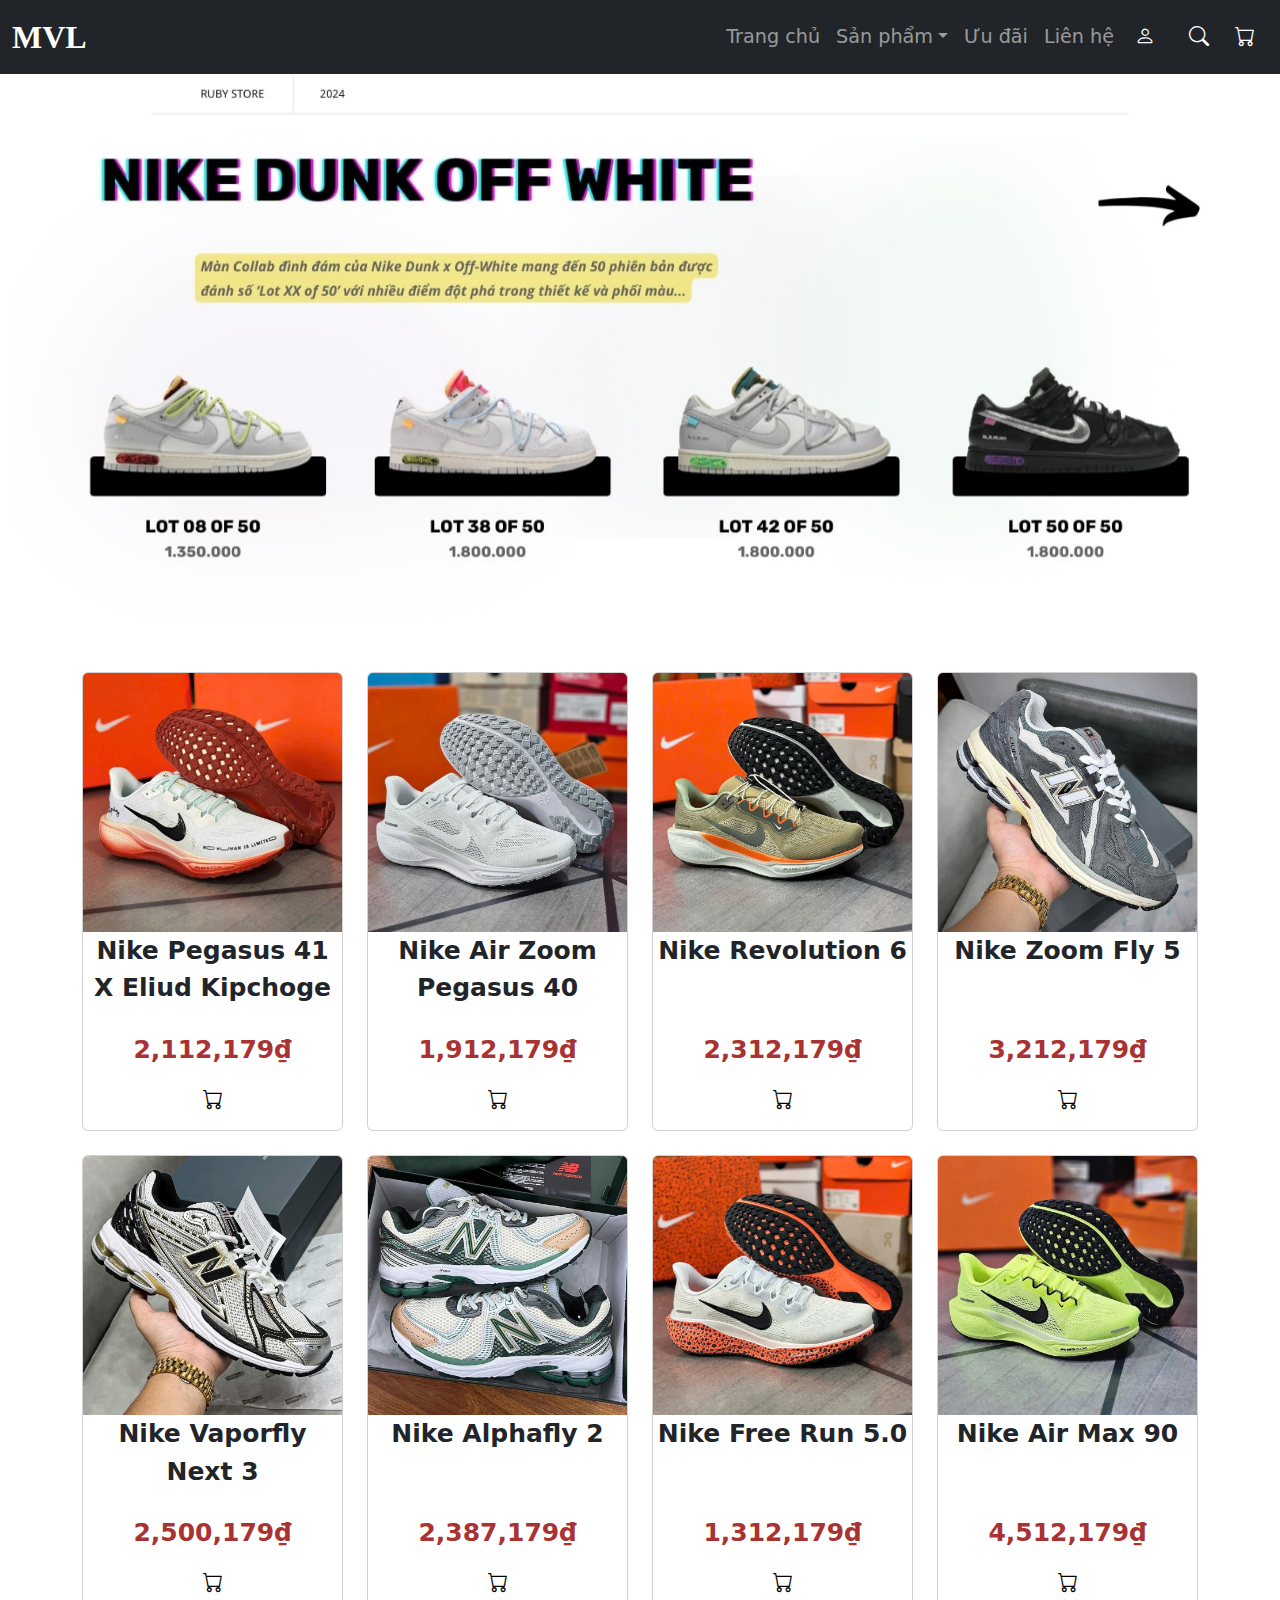
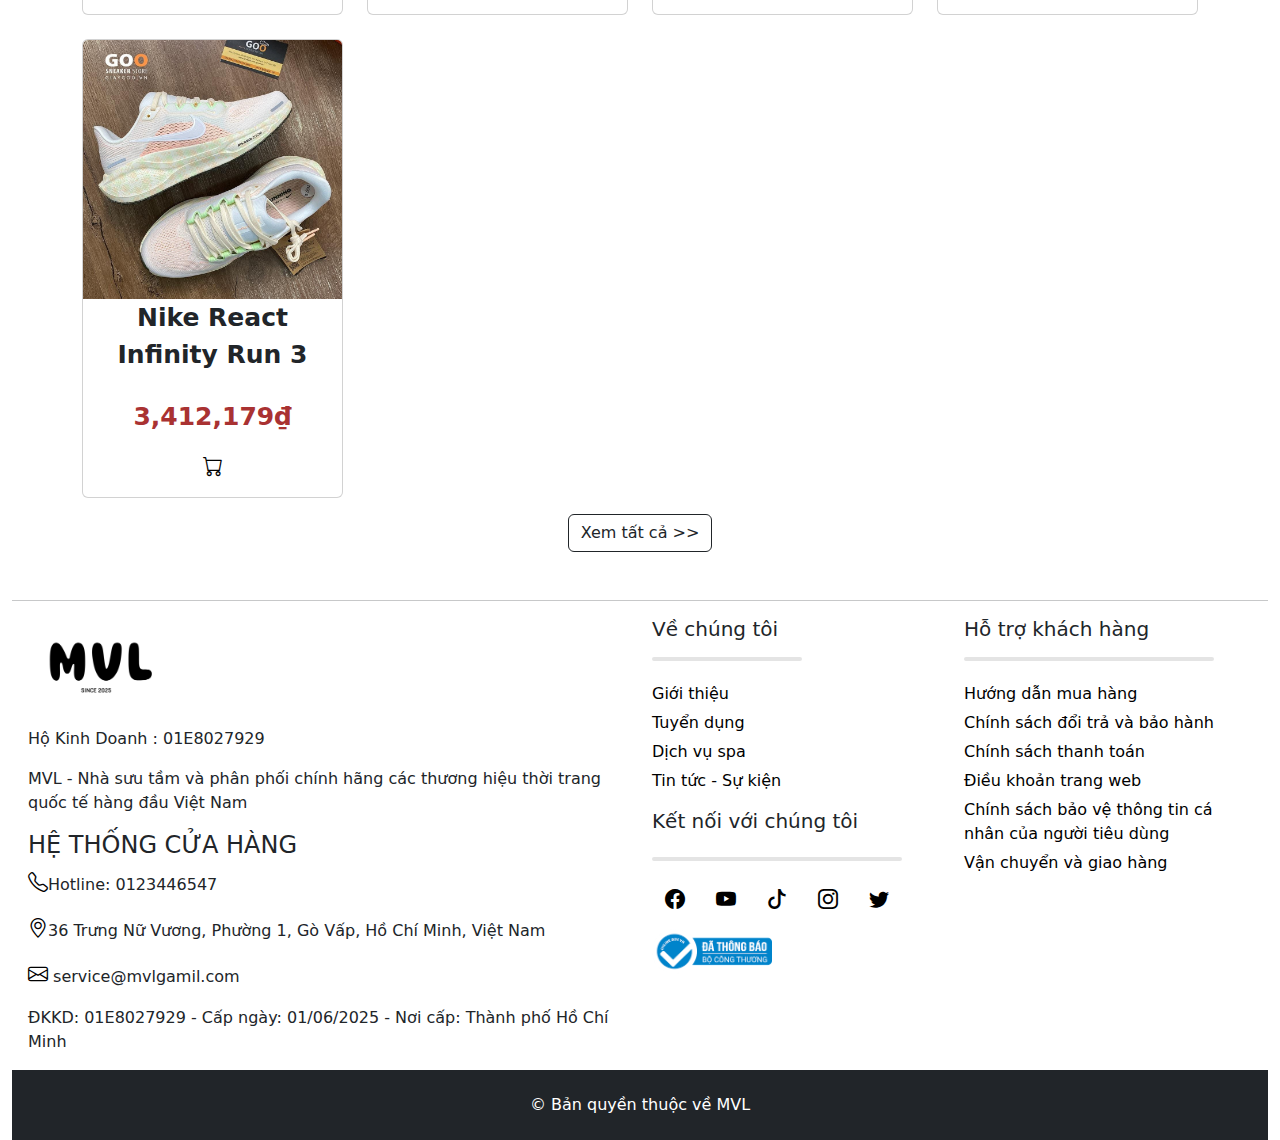
==== index.html @ 2d3c7738 "duanWeb" ====
<!DOCTYPE html>
<html lang="en">

<head>
    <meta charset="UTF-8">
    <meta name="viewport" content="width=device-width, initial-scale=1.0">
    <link id="logo" rel="icon" href="../image/logo.png">
    <title>Home</title>
    <link rel="stylesheet" href="../css/bootstrap.min.css">
    <link rel="stylesheet" href="../css/style.css">
    <link rel="stylesheet" href="https://cdn.jsdelivr.net/npm/bootstrap-icons/font/bootstrap-icons.css">
</head>

<body>
    <!-- Nav -->
    <nav class="navbar navbar-expand-lg bg-dark navbar-dark" style="position: sticky; top: 0; z-index: 1020;">
        <div class="container-fluid">
            <a class="navbar-brand" href="/index.html">MVL</a>
            <button class="navbar-toggler" type="button" data-bs-toggle="collapse" data-bs-target="#navBar"
                role="button" aria-labelledby="toggle">
                <span class="navbar-toggler-icon"></span>
            </button>
            <div class="collapse navbar-collapse" id="navBar">
                <ul class="navbar-nav ms-auto">
                    <li class="nav-item"><a class="nav-link " href="../html/index.html">Trang chủ</a></li>
                    <li class="nav-item dropdown"><a class="nav-link dropdown-toggle" data-bs-toggle="dropdown"
                            href="#">Sản phẩm</a>
                        <ul class="dropdown-menu">
                            <li><a href="#" class=" dropdown-item">Giày nam</a></li>
                            <li><a href="#" class=" dropdown-item">Giày nữ</a></li>
                            <li><a href="#" class=" dropdown-item">Giày unisex</a></li>
                        </ul>
                    </li>
                    <li class="nav-item"><a class="nav-link " href="#">Ưu đãi</a></li>
                    <li class="nav-item"><a class="nav-link " href="#contact">Liên hệ</a></li>
                    <li class="nav-item">
                        <button class="btn me-2" onclick="handleUserClick()">
                            <i class="bi bi-person"></i>
                        </button>
                    </li>
                    <li class="nav-item">
                        <button class="btn" onclick="toggleSearchBox(event)">
                            <i class="bi bi-search"></i>
                        </button>
                    </li>
                    <li class="nav-item"><button class="btn" data-bs-toggle="offcanvas" data-bs-target="#Id1"
                            aria-controls="Id1"><i class=" bi bi-cart "></i></button></li>
                </ul>
            </div>
        </div>
    </nav>
    <!-- Modal cho form Đăng nhập -->
    <div class="modal fade" id="modalSignIn" tabindex="-1" role="dialog" aria-labelledby="modalTitleId"
        aria-hidden="true">
        <div class="modal-dialog" role="Sign In ">
            <div class="modal-content">
                <div class="modal-header">
                    <h5 class="modal-title" id="modalTitleId">Đăng nhập</h5>
                    <button type="button" class="btn-close" data-bs-dismiss="modal" aria-label="Close"></button>
                </div>
                <div class="modal-body">
                    <div class="container-fluid">
                        <form><label for="name" class="form-label">Tên đăng nhập:</label>
                            <input type="text" name="name" id="nameSignIn" class="form-control" oninput="validateName()"
                                placeholder="Nhập tên">
                            <p class="mt-3" id="message1"></p>

                            <label for="email" class="form-label">Email:</label>
                            <input type="text" name="email" id="emailSignIn" class="form-control"
                                oninput="validateEmail()" placeholder="Nhập email">
                            <p class="mt-3" id="message3"></p>
                            <div class="mt-3"><a class="text-decoration-none" href="">Quên mật khẩu</a></div>
                        </form>
                    </div>
                </div>
                <div class="modal-footer d-flex justify-content-between">
                    <div><button type="button" class="btn btn-primary" data-bs-toggle="modal"
                            data-bs-target="#modalSignUp">Đăng ký</button></div>
                    <div><button type="button" class="btn btn-secondary" data-bs-dismiss="modal">Close</button>
                        <button type="button" class="btn btn-primary" onclick="checkInput()">Đăng nhập</button>
                    </div>
                </div>
            </div>
        </div>
    </div>
    <!-- Modal cho form Đăng ký -->
    <div class="modal fade" id="modalSignUp" tabindex="-1" role="dialog" aria-labelledby="modalTitleId"
        aria-hidden="true">
        <div class="modal-dialog" role=" Sign Up">
            <div class="modal-content">
                <div class="modal-header">
                    <h5 class="modal-title" id="modalTitleId">Đăng ký</h5>
                    <button type="button" class="btn-close" data-bs-dismiss="modal" aria-label="Close"></button>
                </div>
                <div class="modal-body">
                    <div class="container-fluid">
                        <form><label for="name" class="form-label">Tên đăng ký:</label>
                            <input type="text" name="name" id="nameSignUp" class="form-control"
                                oninput="validateSignUpName()" placeholder="Nhập tên">
                            <p class="mt-3" id="messageSignUp1"></p>

                            <label for="phone" class="form-label">Số điện thoại:</label>
                            <input type="text" name="phone" id="phoneSignUp" class="form-control"
                                oninput="validateSignUpPhone()" placeholder="Nhập số điện thoại">
                            <p class="mt-3" id="messageSignUp2"></p>

                            <label for="email" class="form-label">Email:</label>
                            <input type="text" name="email" id="emailSignUp" class="form-control"
                                oninput="validateSignUpEmail()" placeholder="Nhập email">
                            <p class="mt-3" id="messageSignUp3"></p>
                            <label for="address" class="form-label">Địa chỉ:</label>
                            <input type="text" name="address" id="addressSignUp" class="form-control" required
                                placeholder="Nhập địa chỉ">
                        </form>
                    </div>
                </div>
                <div class="modal-footer d-flex justify-content-between">
                    <div><button type="button" class="btn btn-primary" data-bs-toggle="modal"
                            data-bs-target="#modalSignIn">Đăng nhập</button>
                    </div>
                    <div><button type="button" class="btn btn-secondary" data-bs-dismiss="modal">Close</button>
                        <button type="button" class="btn btn-primary" onclick="checkSignUpInput()">Đăng
                            ký</button>
                    </div>
                </div>
            </div>
        </div>
    </div>
    <!-- Mở rộng tìm kiếm -->
    <div class="search-container">
        <!-- Popup tìm kiếm -->
        <div id="searchBox" class="search-box">
            <div class="d-flex"><input type="text" class="search-input" placeholder="Tìm kiếm sản phẩm">
                <button type="button" class="btn btn-outline-dark ms-2">Tìm kiếm</button>
            </div>
        </div>
    </div>
    <!-- Giỏ hàng -->

    <div class="offcanvas offcanvas-end" data-bs-scroll="true" tabindex="-1" id="Id1"
        aria-labelledby="Enable both scrolling & backdrop">
        <div class="offcanvas-header">
            <h5 class="offcanvas-title" id="Enable both scrolling & backdrop">
                Giỏ hàng
            </h5>
            <button type="button" class="btn-close" data-bs-dismiss="offcanvas" aria-label="Close"></button>
        </div>
        <div class="offcanvas-body">
            <!-- Bảng giỏ hàng -->
            <table id="cart-table" class="table table-bordered d-none">
                <thead>
                    <tr>
                        <th>Tên sản phẩm</th>
                        <th>Giá</th>
                        <th>Số lượng</th>
                        <th>Tổng</th>
                    </tr>
                </thead>
                <tbody id="cart-items"></tbody>
            </table>
            <!-- Thông báo nếu giỏ hàng trống -->
            <p id="cart-empty-message" class="text-center">Giỏ hàng trống</p>
            <!-- Nút Thanh toán -->
            <div id="checkout-container" class="d-none text-center mt-3">
                <a href="../html/thanhtoan.html" id="checkout-btn" class="btn btn-outline-dark">Thanh toán</a>
            </div>
        </div>
    </div>
    <!-- Thẻ để hiển thị thông báo -->
    <div id="cart-notification" class="alert alert-success position-fixed top-0 end-50 m-3 d-none" role="alert">
        Sản phẩm đã được thêm vào giỏ hàng!
    </div>

    <!-- header -->
    <header>
        <!-- Carousel -->
        <div class="container-fluid">
            <div id="carouselExample" class="carousel slide" data-bs-ride="carousel">
                <div class="carousel-inner">
                    <div class="carousel-item active">
                        <img src="../image/banner1.jpg" class="d-block w-100" alt="Slide 1">
                    </div>
                    <div class="carousel-item">
                        <img src="../image/banner2.jpg" class="d-block w-100" alt="Slide 2">
                    </div>
                    <div class="carousel-item">
                        <img src="../image/banner3.jpg" class="d-block w-100" alt="Slide 3">
                    </div>
                    <div class="carousel-item">
                        <img src="../image/banner4.jpg" class="d-block w-100" alt="Slide 3">
                    </div>
                    <div class="carousel-item">
                        <img src="../image/banner5.jpg" class="d-block w-100" alt="Slide 3">
                    </div>
                    <div class="carousel-item">
                        <img src="../image/banner6.jpg" class="d-block w-100" alt="Slide 3">
                    </div>
                </div>
                <button class="carousel-control-prev" type="button" data-bs-target="#carouselExample"
                    data-bs-slide="prev">
                    <span class="carousel-control-prev-icon"></span>
                </button>
                <button class="carousel-control-next" type="button" data-bs-target="#carouselExample"
                    data-bs-slide="next">
                    <span class="carousel-control-next-icon"></span>
                </button>
            </div>
        </div>
    </header>


    <section class="container mt-5">
        <div class="row row-cols-1 row-cols-md-3 row-cols-lg-4 g-4">
            <div class="col">
                <div class="card h-100">
                    <img class="card-img-top" src="../image/giay1.webp" alt="">
                    <div class="card-title text-center">
                        <b>Nike Pegasus 41 X Eliud Kipchoge</b>
                    </div>
                    <div class="card-body d-flex flex-column align-items-center">
                        <p class="price text-center mt-auto">2,112,179₫</p>
                        <i class="add-to-cart bi bi-cart" data-name="Nike Pegasus 41 X Eliud Kipchoge"
                            data-price="2112179" title="Thêm vào giỏ"></i>
                    </div>
                </div>
            </div>

            <div class="col">
                <div class="card h-100">
                    <img class="card-img-top" src="../image/giay2.jpg" alt="">
                    <div class="card-title text-center">
                        <b>Nike Air Zoom Pegasus 40</b>
                    </div>
                    <div class="card-body d-flex flex-column align-items-center">
                        <p class="price text-center mt-auto">1,912,179₫</p>
                        <i class="add-to-cart bi bi-cart" data-name="Nike Air Zoom Pegasus 40" data-price="1912179"
                            title="Thêm vào giỏ"></i>
                    </div>
                </div>
            </div>

            <div class="col">
                <div class="card h-100">
                    <img class="card-img-top" src="../image/giay3.jpg" alt="">
                    <div class="card-title text-center">
                        <b>Nike Revolution 6</b>
                    </div>
                    <div class="card-body d-flex flex-column align-items-center">
                        <p class="price text-center mt-auto">2,312,179₫</p>
                        <i class="add-to-cart bi bi-cart" data-name="Nike Revolution 6" data-price="2312179"
                            title="Thêm vào giỏ"></i>
                    </div>
                </div>
            </div>

            <div class="col">
                <div class="card h-100">
                    <img class="card-img-top" src="../image/giay4.jpg" alt="">
                    <div class="card-title text-center">
                        <b>Nike Zoom Fly 5</b>
                    </div>
                    <div class="card-body d-flex flex-column align-items-center">
                        <p class="price text-center mt-auto">3,212,179₫</p>
                        <i class="add-to-cart bi bi-cart" data-name="Nike Zoom Fly 5" data-price="3212179"
                            title="Thêm vào giỏ"></i>
                    </div>
                </div>
            </div>

            <div class="col">
                <div class="card h-100">
                    <img class="card-img-top" src="../image/giay5.jpg" alt="">
                    <div class="card-title text-center">
                        <b>Nike Vaporfly Next 3</b>
                    </div>
                    <div class="card-body d-flex flex-column align-items-center">
                        <p class="price text-center mt-auto">2,500,179₫</p>
                        <i class="add-to-cart bi bi-cart" data-name="Nike Vaporfly Next 3" data-price="2500179"
                            title="Thêm vào giỏ"></i>
                    </div>
                </div>
            </div>

            <div class="col">
                <div class="card h-100">
                    <img class="card-img-top" src="../image/giay6.jpg" alt="">
                    <div class="card-title text-center">
                        <b>Nike Alphafly 2</b>
                    </div>
                    <div class="card-body d-flex flex-column align-items-center">
                        <p class="price text-center mt-auto">2,387,179₫</p>
                        <i class="add-to-cart bi bi-cart" data-name="Nike Alphafly 2" data-price="2387179"
                            title="Thêm vào giỏ"></i>
                    </div>
                </div>
            </div>

            <div class="col">
                <div class="card h-100">
                    <img class="card-img-top" src="../image/giay7.webp" alt="">
                    <div class="card-title text-center">
                        <b>Nike Free Run 5.0</b>
                    </div>
                    <div class="card-body d-flex flex-column align-items-center">
                        <p class="price text-center mt-auto">1,312,179₫</p>
                        <i class="add-to-cart bi bi-cart" data-name="Nike Free Run 5.0" data-price="1312179"
                            title="Thêm vào giỏ"></i>
                    </div>
                </div>
            </div>

            <div class="col">
                <div class="card h-100">
                    <img class="card-img-top" src="../image/giay8.webp" alt="">
                    <div class="card-title text-center">
                        <b>Nike Air Max 90</b>
                    </div>
                    <div class="card-body d-flex flex-column align-items-center">
                        <p class="price text-center mt-auto">4,512,179₫</p>
                        <i class="add-to-cart bi bi-cart" data-name="Nike Air Max 90" data-price="4512179"
                            title="Thêm vào giỏ"></i>
                    </div>
                </div>
            </div>

            <div class="col">
                <div class="card h-100">
                    <img class="card-img-top" src="../image/giay9.jpg" alt="">
                    <div class="card-title text-center">
                        <b>Nike React Infinity Run 3</b>
                    </div>
                    <div class="card-body d-flex flex-column align-items-center">
                        <p class="price text-center mt-auto">3,412,179₫</p>
                        <i class="add-to-cart bi bi-cart" data-name="Nike React Infinity Run 3" data-price="3412179"
                            title="Thêm vào giỏ"></i>
                    </div>
                </div>
            </div>
        </div>

        <div class="text-center mt-3">
            <a class="btn btn-outline-dark" href="../html/menu.html">Xem tất cả >></a>
        </div>
    </section>

    <div id="contact"></div>
    <footer class="container-fluid mt-5">
        <hr>
        <div class="row ms-1 me-1">
            <div class="col-12 col-md-6">
                <div class="d-flex flex-column">
                    <div id="img-footer"><img src="../image/logo.png" alt="logo"></div>
                    <p>Hộ Kinh Doanh : 01E8027929
                    </p>
                    <p>MVL - Nhà sưu tầm và phân phối chính hãng các thương hiệu thời trang quốc tế hàng đầu
                        Việt Nam</p>
                    <h4>HỆ THỐNG CỬA HÀNG</h4>
                    <p><i class="bi bi-telephone"></i>Hotline: 0123446547</p>
                    <p><i class="bi bi-geo-alt"></i>36 Trưng Nữ Vương, Phường 1, Gò Vấp, Hồ Chí Minh, Việt Nam</p>
                    <p><i class="bi bi-envelope"></i> service@mvlgamil.com</p>
                    <p>ĐKKD: 01E8027929 - Cấp ngày: 01/06/2025 - Nơi cấp: Thành phố Hồ Chí Minh
                    </p>
                </div>
            </div>
            <div class="col-12 col-md-3">
                <div class="d-flex flex-column">
                    <div>
                        <h5>Về chúng tôi</h5>
                        <hr style="border: solid 2px rgb(147, 147, 146); max-width: 150px; border-radius: 2px;">
                    </div>
                    <ul class="list-unstyled about-us">
                        <li><a href="#">Giới thiệu</a></li>
                        <li><a href="#">Tuyển dụng</a></li>
                        <li><a href="#">Dịch vụ spa</a></li>
                        <li><a href="#">Tin tức - Sự kiện</a></li>
                    </ul>
                    <h5>Kết nối với chúng tôi</h5>
                    <hr style="border: solid 2px rgb(147, 147, 146); max-width: 250px; border-radius: 2px;">
                    <div>
                        <button class="btn"><i class="bi bi-facebook"></i></button>
                        <button class="btn"><i class="bi bi-youtube"></i></button>
                        <button class="btn"><i class="bi bi-tiktok"></i></button>
                        <button class="btn"><i class="bi bi-instagram"></i></button>
                        <button class="btn"><i class="bi bi-twitter"></i></button>
                    </div>
                    <div class="mt-2"><img style="width: 120px;"
                            src="../image/logo-da-thong-bao-bo-cong-thuong-mau-xanh.png"
                            alt="logo-da-thong-bao-bo-cong-thuong-mau-xanh">
                    </div>
                </div>
            </div>
            <div class="col-12 col-md-3">
                <div class="d-flex flex-column">
                    <div>
                        <h5>Hỗ trợ khách hàng</h5>
                        <hr style="border: solid 2px rgb(147, 147, 146); max-width: 250px; border-radius: 2px;">
                    </div>
                    <ul class="list-unstyled about-us">
                        <li><a href="#">Hướng dẫn mua hàng</a></li>
                        <li><a href="#">Chính sách đổi trả và bảo hành</a></li>
                        <li><a href="#">Chính sách thanh toán</a></li>
                        <li><a href="#">Điều khoản trang web</a></li>
                        <li><a href="#">Chính sách bảo vệ thông tin cá nhân của người tiêu dùng</a></li>
                        <li><a href="#">Vận chuyển và giao hàng</a></li>

                    </ul>
                </div>
            </div>
        </div>
        <div class=" d-flex justify-content-center align-items-center w-100 bg-dark text-white" style="height: 70px;">
            <p class="m-0">© Bản quyền thuộc về MVL</p>
        </div>
    </footer>
    <!-- Template ẩn dùng để reset lại form login -->
    <div id="loginFormTemplate" style="display: none;">
        <label for="nameSignIn" class="form-label">Tên đăng nhập:</label>
        <input type="text" id="nameSignIn" class="form-control" placeholder="Nhập tên">
        <span id="message1"></span><br>
        <label for="emailSignIn" class="form-label">Email:</label>
        <input type="email" id="emailSignIn" class="form-control" placeholder="Email">
        <span id="message3"></span><br>
    </div>
    <script src="../js/bootstrap.bundle.min.js"></script>
    <script src="../js/sctript.js"></script>
</body>

</html>
---- css/style.css ----
* {
    padding: 0;
    margin: 0;
}


.navbar-brand {
    font-family: 'Times New Roman', Times, serif;
    font-size: xx-large;
    font-weight: bold;
}

.navbar-nav {
    font-size: larger;
}

.bi {
    color: white;
    font-size: 20px;
}

.bi:hover {
    color: cadetblue;
}

.scroll-text {
    display: inline-block;
    white-space: nowrap;
    animation: scroll-left 10s linear infinite;
}

.marquee-container {
    width: 100%;
    overflow: hidden;
    background-color: #f8f9fa;
    padding: 10px 0;
}

/* Card */
.card .bi {
    color: black;
}

.card .bi:hover {
    color: red;
}



.card p,
.card button,
.card .card-title {
    font-size: clamp(20px, 2vw, 25px);
}

@keyframes scroll-left {
    from {
        transform: translateX(100%);
    }

    to {
        transform: translateX(-100%);
    }
}

/* Search box */
.search-box {
    display: none;
    position: fixed;
    top: 80px;
    right: 20px;
    width: 300px;
    background: white;
    border-radius: 8px;
    box-shadow: 0 4px 10px rgba(0, 0, 0, 0.2);
    padding: 10px;
    z-index: 1000;
}

@media (max-width:992px) {
    .search-box {
        position: fixed;
        top: 44%;
        left: 10px;
        right: auto;
        width: 70%;
    }
}

.search-input {
    width: 100%;
    padding: 8px;
    border: 1px solid #ccc;
    border-radius: 5px;
}

.search-box .btn {
    height: 40px;
    width: 130px;
}

#searchBox .btn {
    font-size: clamp(13px, 2vw, 16px) !important;
}

/* Section */
.card:hover {
    transform: scale(1.05);
}

.price {
    font-weight: bold;
    color: rgb(169, 50, 50);
}

/* footer */
#img-footer img {
    width: 140px;
}

.about-us li a {
    text-decoration: none;
    color: black;
}

.about-us li {
    margin-top: 5px;
}

.about-us li a:hover {
    color: rgb(37, 11, 230);
}

.bi {
    color: white;
}

.bi-facebook:hover {
    color: blue;
}

.bi-youtube:hover {
    color: red;
}


.bi-tiktok:hover {
    color: #3581cd;
}

.bi-instagram:hover {
    color: rgb(236, 10, 10);
}

footer .bi {
    color: black;
}

/* Giỏ hàng */
.offcanvas {
    width: 50vw !important;
}

@media (max-width:992px) {
    .offcanvas {
        width: 90vw !important;
    }
}

/* Thông báo giỏ hàng */
#cart-notification {
    z-index: 100001;
}
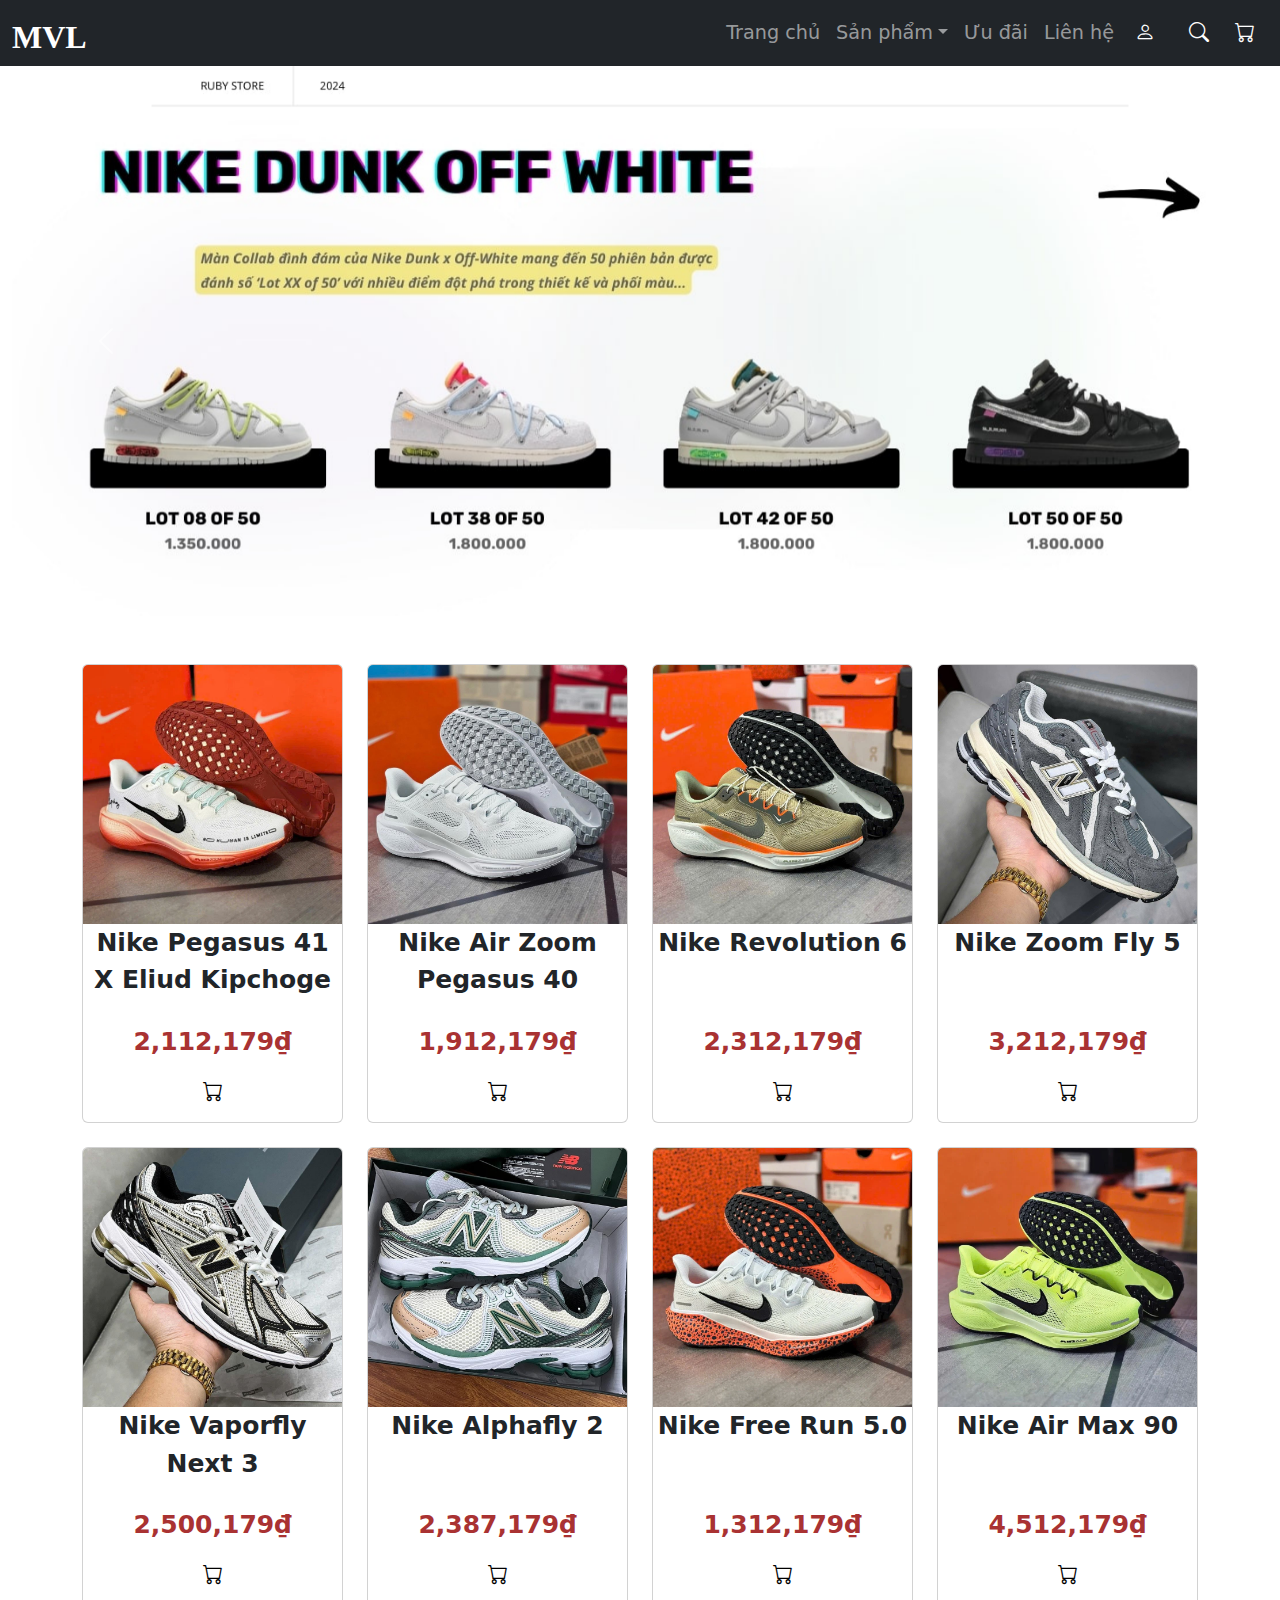
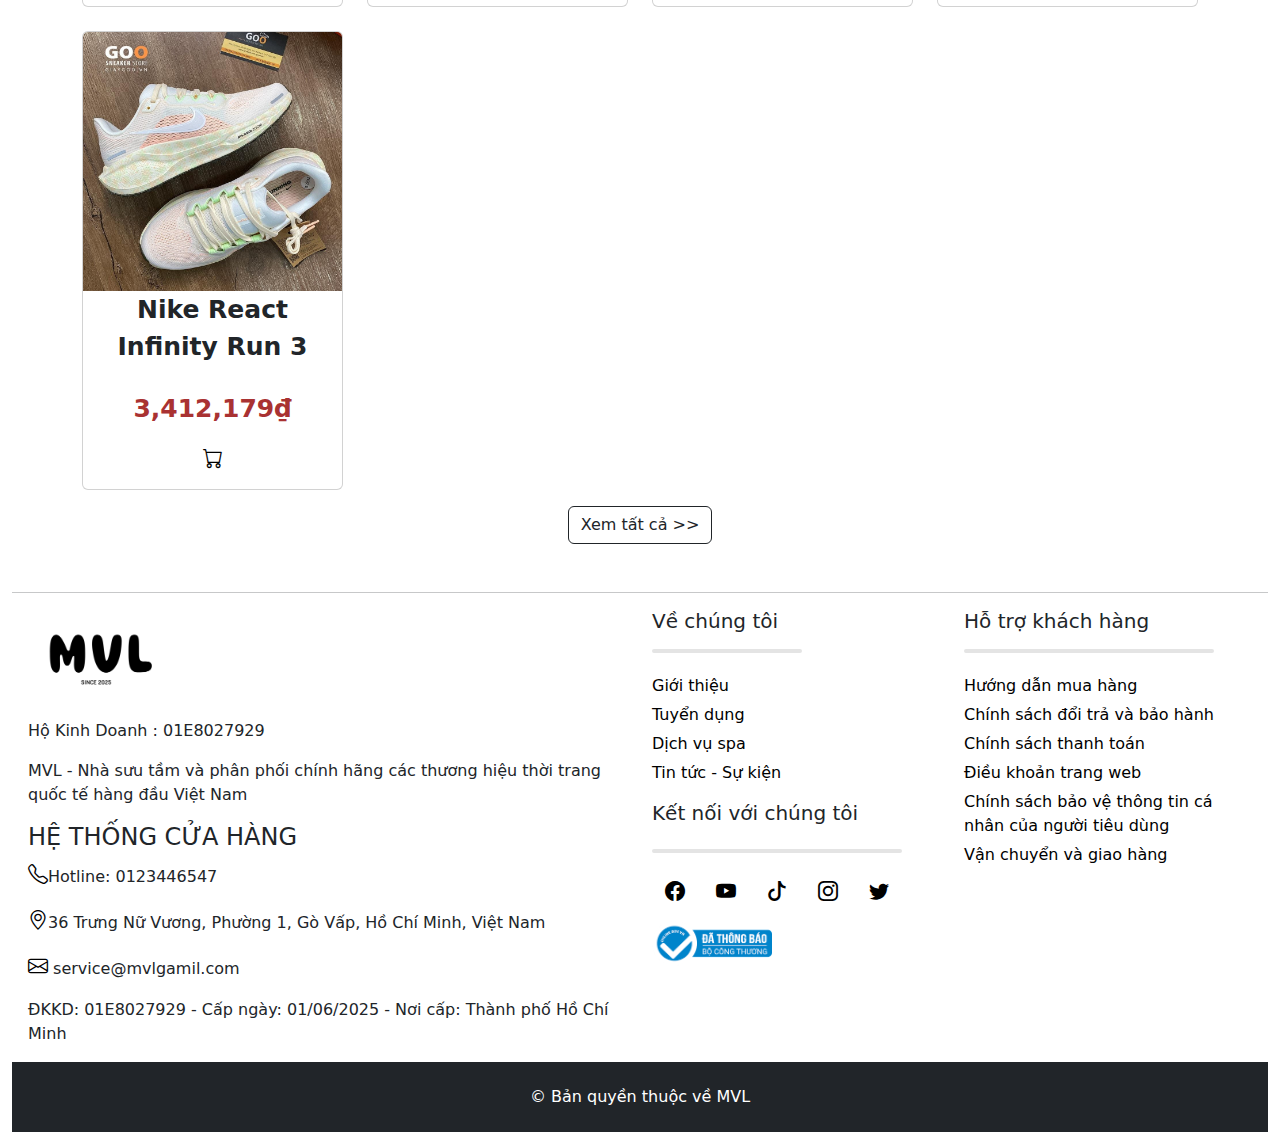
==== commit 0c5f4d8c: "suacode" ====
--- a/index.html
+++ b/index.html
@@ -4,10 +4,10 @@
 <head>
     <meta charset="UTF-8">
     <meta name="viewport" content="width=device-width, initial-scale=1.0">
-    <link id="logo" rel="icon" href="../image/logo.png">
+    <link id="logo" rel="icon" href="image/logo.png">
     <title>Home</title>
-    <link rel="stylesheet" href="../css/bootstrap.min.css">
-    <link rel="stylesheet" href="../css/style.css">
+    <link rel="stylesheet" href="css/bootstrap.min.css">
+    <link rel="stylesheet" href="css/style.css">
     <link rel="stylesheet" href="https://cdn.jsdelivr.net/npm/bootstrap-icons/font/bootstrap-icons.css">
 </head>
 
@@ -15,20 +15,20 @@
     <!-- Nav -->
     <nav class="navbar navbar-expand-lg bg-dark navbar-dark" style="position: sticky; top: 0; z-index: 1020;">
         <div class="container-fluid">
-            <a class="navbar-brand" href="/index.html">MVL</a>
+            <a class="navbar-brand" href="index.html">MVL</a>
             <button class="navbar-toggler" type="button" data-bs-toggle="collapse" data-bs-target="#navBar"
                 role="button" aria-labelledby="toggle">
                 <span class="navbar-toggler-icon"></span>
             </button>
             <div class="collapse navbar-collapse" id="navBar">
                 <ul class="navbar-nav ms-auto">
-                    <li class="nav-item"><a class="nav-link " href="../html/index.html">Trang chủ</a></li>
+                    <li class="nav-item"><a class="nav-link " href="index.html">Trang chủ</a></li>
                     <li class="nav-item dropdown"><a class="nav-link dropdown-toggle" data-bs-toggle="dropdown"
                             href="#">Sản phẩm</a>
                         <ul class="dropdown-menu">
-                            <li><a href="#" class=" dropdown-item">Giày nam</a></li>
-                            <li><a href="#" class=" dropdown-item">Giày nữ</a></li>
-                            <li><a href="#" class=" dropdown-item">Giày unisex</a></li>
+                            <li><a href="html/menu.html" class=" dropdown-item">Giày nam</a></li>
+                            <li><a href="html/menu.html" class=" dropdown-item">Giày nữ</a></li>
+                            <li><a href="html/menu.html" class=" dropdown-item">Giày unisex</a></li>
                         </ul>
                     </li>
                     <li class="nav-item"><a class="nav-link " href="#">Ưu đãi</a></li>
@@ -49,6 +49,17 @@
             </div>
         </div>
     </nav>
+    <!-- Mở rộng tìm kiếm -->
+    <div class="search-container">
+        <!-- Popup tìm kiếm -->
+        <div id="searchBox" class="search-box">
+            <div class="d-flex"><input type="text" id="search-input" class="search-input"
+                    placeholder="Tìm kiếm sản phẩm">
+                <button type="button" class="btn btn-outline-dark ms-2" id="btn-search"
+                    onclick="notificationSearch()">Tìm kiếm</button>
+            </div>
+        </div>
+    </div>
     <!-- Modal cho form Đăng nhập -->
     <div class="modal fade" id="modalSignIn" tabindex="-1" role="dialog" aria-labelledby="modalTitleId"
         aria-hidden="true">
@@ -126,15 +137,7 @@
             </div>
         </div>
     </div>
-    <!-- Mở rộng tìm kiếm -->
-    <div class="search-container">
-        <!-- Popup tìm kiếm -->
-        <div id="searchBox" class="search-box">
-            <div class="d-flex"><input type="text" class="search-input" placeholder="Tìm kiếm sản phẩm">
-                <button type="button" class="btn btn-outline-dark ms-2">Tìm kiếm</button>
-            </div>
-        </div>
-    </div>
+
     <!-- Giỏ hàng -->
 
     <div class="offcanvas offcanvas-end" data-bs-scroll="true" tabindex="-1" id="Id1"
@@ -162,7 +165,7 @@
             <p id="cart-empty-message" class="text-center">Giỏ hàng trống</p>
             <!-- Nút Thanh toán -->
             <div id="checkout-container" class="d-none text-center mt-3">
-                <a href="../html/thanhtoan.html" id="checkout-btn" class="btn btn-outline-dark">Thanh toán</a>
+                <a href="html/thanhtoan.html" id="checkout-btn" class="btn btn-outline-dark">Thanh toán</a>
             </div>
         </div>
     </div>
@@ -178,22 +181,22 @@
             <div id="carouselExample" class="carousel slide" data-bs-ride="carousel">
                 <div class="carousel-inner">
                     <div class="carousel-item active">
-                        <img src="../image/banner1.jpg" class="d-block w-100" alt="Slide 1">
+                        <img src="image/banner1.jpg" class="d-block w-100" alt="Slide 1">
                     </div>
                     <div class="carousel-item">
-                        <img src="../image/banner2.jpg" class="d-block w-100" alt="Slide 2">
+                        <img src="image/banner2.jpg" class="d-block w-100" alt="Slide 2">
                     </div>
                     <div class="carousel-item">
-                        <img src="../image/banner3.jpg" class="d-block w-100" alt="Slide 3">
+                        <img src="image/banner3.jpg" class="d-block w-100" alt="Slide 3">
                     </div>
                     <div class="carousel-item">
-                        <img src="../image/banner4.jpg" class="d-block w-100" alt="Slide 3">
+                        <img src="image/banner4.jpg" class="d-block w-100" alt="Slide 3">
                     </div>
                     <div class="carousel-item">
-                        <img src="../image/banner5.jpg" class="d-block w-100" alt="Slide 3">
+                        <img src="image/banner5.jpg" class="d-block w-100" alt="Slide 3">
                     </div>
                     <div class="carousel-item">
-                        <img src="../image/banner6.jpg" class="d-block w-100" alt="Slide 3">
+                        <img src="image/banner6.jpg" class="d-block w-100" alt="Slide 3">
                     </div>
                 </div>
                 <button class="carousel-control-prev" type="button" data-bs-target="#carouselExample"
@@ -213,7 +216,7 @@
         <div class="row row-cols-1 row-cols-md-3 row-cols-lg-4 g-4">
             <div class="col">
                 <div class="card h-100">
-                    <img class="card-img-top" src="../image/giay1.webp" alt="">
+                    <img class="card-img-top" src="image/giay1.webp" alt="">
                     <div class="card-title text-center">
                         <b>Nike Pegasus 41 X Eliud Kipchoge</b>
                     </div>
@@ -227,7 +230,7 @@
 
             <div class="col">
                 <div class="card h-100">
-                    <img class="card-img-top" src="../image/giay2.jpg" alt="">
+                    <img class="card-img-top" src="image/giay2.jpg" alt="">
                     <div class="card-title text-center">
                         <b>Nike Air Zoom Pegasus 40</b>
                     </div>
@@ -241,7 +244,7 @@
 
             <div class="col">
                 <div class="card h-100">
-                    <img class="card-img-top" src="../image/giay3.jpg" alt="">
+                    <img class="card-img-top" src="image/giay3.jpg" alt="">
                     <div class="card-title text-center">
                         <b>Nike Revolution 6</b>
                     </div>
@@ -255,7 +258,7 @@
 
             <div class="col">
                 <div class="card h-100">
-                    <img class="card-img-top" src="../image/giay4.jpg" alt="">
+                    <img class="card-img-top" src="image/giay4.jpg" alt="">
                     <div class="card-title text-center">
                         <b>Nike Zoom Fly 5</b>
                     </div>
@@ -269,7 +272,7 @@
 
             <div class="col">
                 <div class="card h-100">
-                    <img class="card-img-top" src="../image/giay5.jpg" alt="">
+                    <img class="card-img-top" src="image/giay5.jpg" alt="">
                     <div class="card-title text-center">
                         <b>Nike Vaporfly Next 3</b>
                     </div>
@@ -283,7 +286,7 @@
 
             <div class="col">
                 <div class="card h-100">
-                    <img class="card-img-top" src="../image/giay6.jpg" alt="">
+                    <img class="card-img-top" src="image/giay6.jpg" alt="">
                     <div class="card-title text-center">
                         <b>Nike Alphafly 2</b>
                     </div>
@@ -297,7 +300,7 @@
 
             <div class="col">
                 <div class="card h-100">
-                    <img class="card-img-top" src="../image/giay7.webp" alt="">
+                    <img class="card-img-top" src="image/giay7.webp" alt="">
                     <div class="card-title text-center">
                         <b>Nike Free Run 5.0</b>
                     </div>
@@ -311,7 +314,7 @@
 
             <div class="col">
                 <div class="card h-100">
-                    <img class="card-img-top" src="../image/giay8.webp" alt="">
+                    <img class="card-img-top" src="image/giay8.webp" alt="">
                     <div class="card-title text-center">
                         <b>Nike Air Max 90</b>
                     </div>
@@ -325,7 +328,7 @@
 
             <div class="col">
                 <div class="card h-100">
-                    <img class="card-img-top" src="../image/giay9.jpg" alt="">
+                    <img class="card-img-top" src="image/giay9.jpg" alt="">
                     <div class="card-title text-center">
                         <b>Nike React Infinity Run 3</b>
                     </div>
@@ -339,7 +342,7 @@
         </div>
 
         <div class="text-center mt-3">
-            <a class="btn btn-outline-dark" href="../html/menu.html">Xem tất cả >></a>
+            <a class="btn btn-outline-dark" href="html/menu.html">Xem tất cả >></a>
         </div>
     </section>
 
@@ -349,7 +352,7 @@
         <div class="row ms-1 me-1">
             <div class="col-12 col-md-6">
                 <div class="d-flex flex-column">
-                    <div id="img-footer"><img src="../image/logo.png" alt="logo"></div>
+                    <div id="img-footer"><img src="image/logo.png" alt="logo"></div>
                     <p>Hộ Kinh Doanh : 01E8027929
                     </p>
                     <p>MVL - Nhà sưu tầm và phân phối chính hãng các thương hiệu thời trang quốc tế hàng đầu
@@ -384,7 +387,7 @@
                         <button class="btn"><i class="bi bi-twitter"></i></button>
                     </div>
                     <div class="mt-2"><img style="width: 120px;"
-                            src="../image/logo-da-thong-bao-bo-cong-thuong-mau-xanh.png"
+                            src="image/logo-da-thong-bao-bo-cong-thuong-mau-xanh.png"
                             alt="logo-da-thong-bao-bo-cong-thuong-mau-xanh">
                     </div>
                 </div>
@@ -420,8 +423,8 @@
         <input type="email" id="emailSignIn" class="form-control" placeholder="Email">
         <span id="message3"></span><br>
     </div>
-    <script src="../js/bootstrap.bundle.min.js"></script>
-    <script src="../js/sctript.js"></script>
+    <script src="js/bootstrap.bundle.min.js"></script>
+    <script src="js/sctript.js"></script>
 </body>
 
 </html>--- a/css/style.css
+++ b/css/style.css
@@ -1,17 +1,25 @@
 * {
     padding: 0;
     margin: 0;
+    box-sizing: border-box;
 }
 
 
 .navbar-brand {
     font-family: 'Times New Roman', Times, serif;
-    font-size: xx-large;
+    font-size: 2rem;
+    max-height: 50px;
+    max-width: 50px;
     font-weight: bold;
 }
 
 .navbar-nav {
-    font-size: larger;
+    font-size: 1.2rem;
+}
+
+.navbar {
+    max-height: 390px;
+    position: fixed;
 }
 
 .bi {
@@ -80,9 +88,11 @@
 @media (max-width:992px) {
     .search-box {
         position: fixed;
-        top: 44%;
-        left: 10px;
+        top: 0;
+        left: 25%;
         right: auto;
+        width: 70%;
+        z-index: 3000;
         width: 70%;
     }
 }
